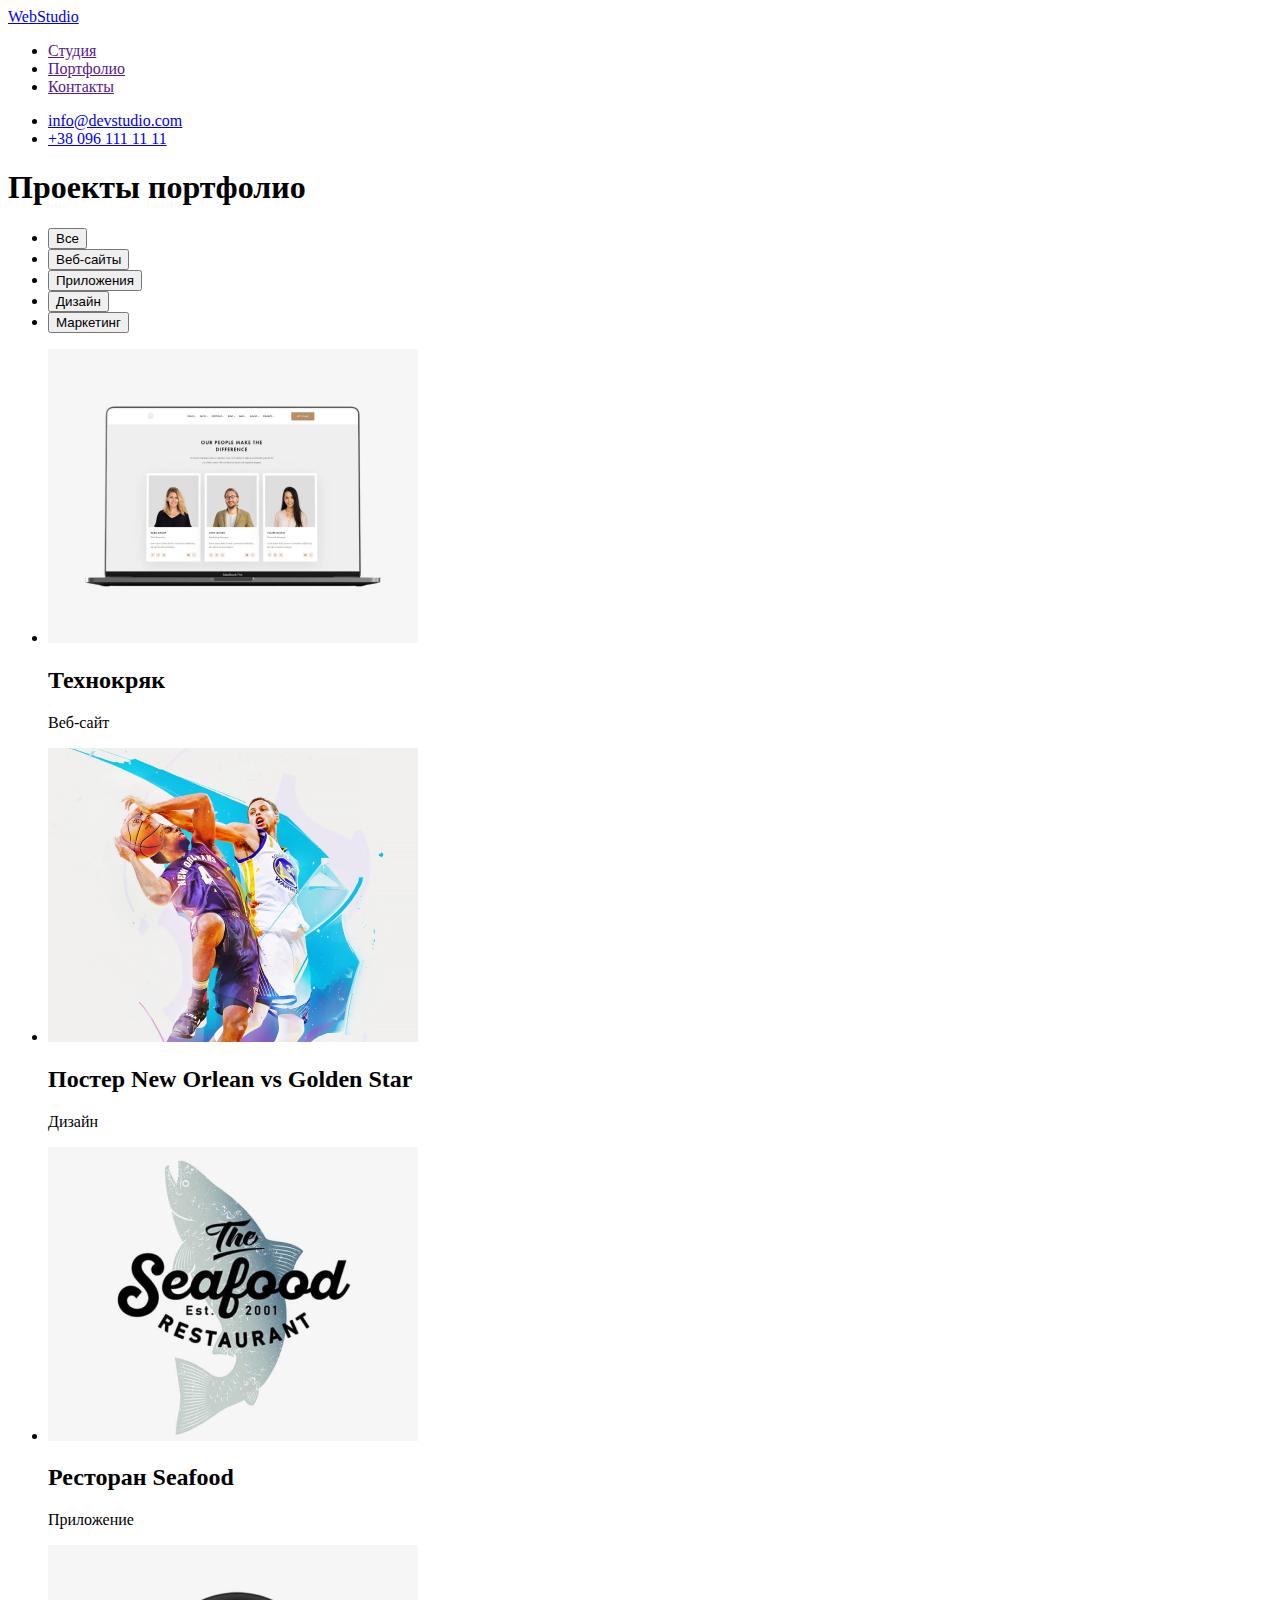
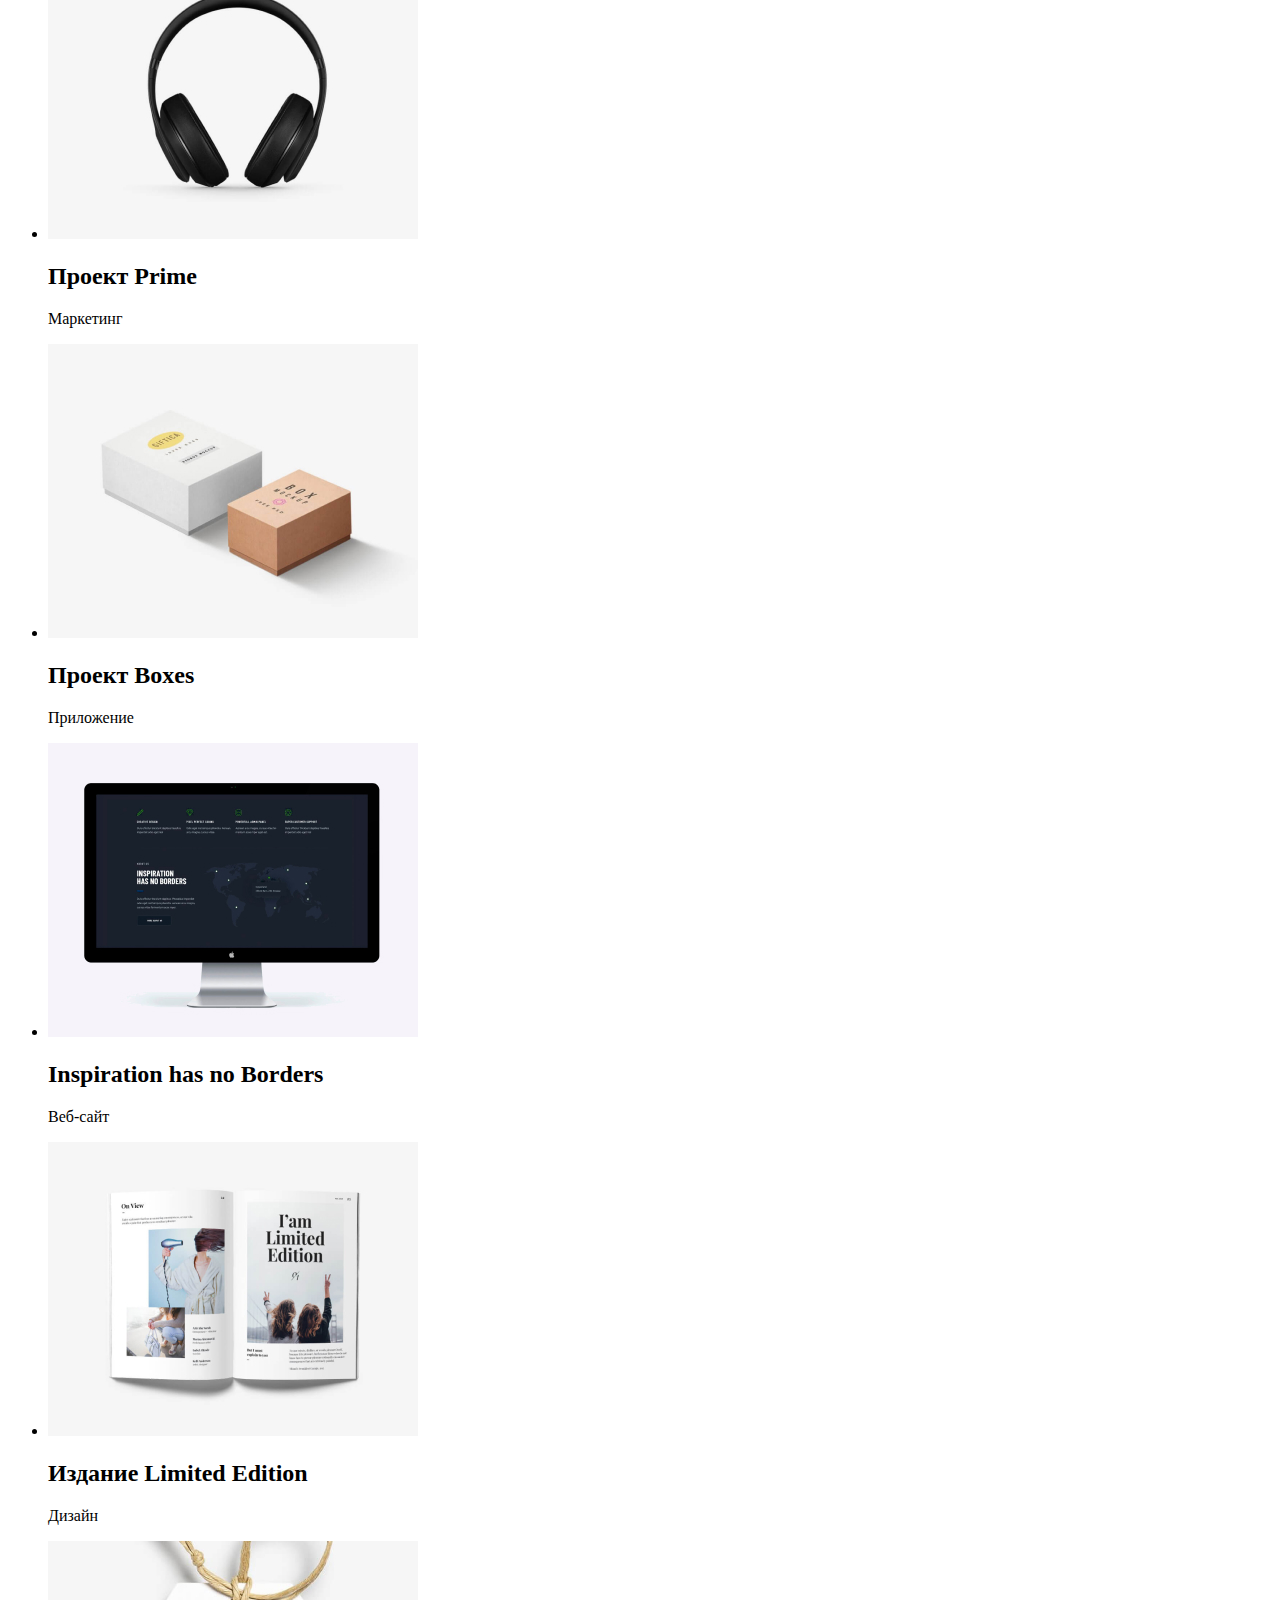
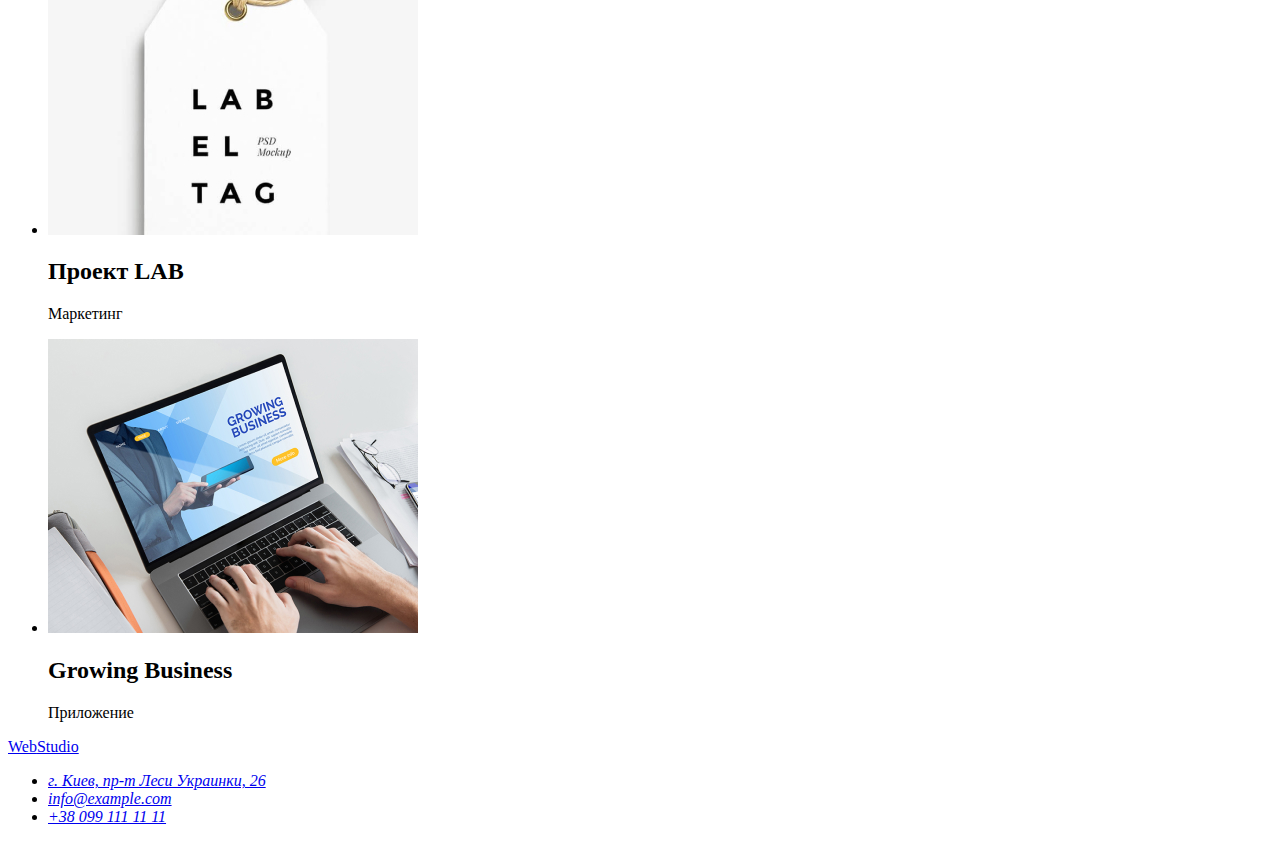
==== portfolio.html @ ee7e07af "summary files" ====
<!DOCTYPE html>
<html lang="ru">
<head>
    <meta charset="UTF-8">
    <meta http-equiv="X-UA-Compatible" content="IE=edge">
    <meta name="viewport" content="width=device-width, initial-scale=1.0">
    <title>Portfolio</title>
</head>
<body>
<header>
    <nav>
        <a href="./index.html" lang="en"> <span>Web</span><span>Studio</span></a>
        <ul>
            <li>
                <a href="">Студия</a>
            </li>
            <li>
                <a href="">Портфолио</a>
            </li>
            <li>
                <a href="">Контакты</a>
            </li>
        </ul>
    </nav>
    <ul>
        <li>
            <a href="mailto:info@devstudio.com">info@devstudio.com</a>
        </li>
        <li>
            <a href="Tel:+380961111111">+38 096 111 11 11</a>
        </li>
    </ul>
</header>
<main>
    <section>
        <h1>Проекты портфолио</h1>
        <ul>
            <li>
                <button class="botton">Все</button>
            </li>
            <li>
                <button class="botton">Веб-сайты</button>
            </li>
            <li>
                <button class="botton">Приложения</button>
            </li>
            <li>
                <button class="botton">Дизайн</button>
            </li>
            <li>
                <button class="botton">Маркетинг</button>
            </li>
        </ul>
        <ul>
            <li>
                <img src="./images_portfolio/tehnokrjak.jpg" alt="технокряк" width="370" height="294"">
                <h2>Технокряк</h2>
                <p>Веб-сайт</p>
            </li>
            <li>
                <img src="./images_portfolio/new_orlean.jpg" alt="постер баскетбол" width="370" height="294"">
                <h2>Постер New Orlean vs Golden Star</h2>
                <p>Дизайн</p>
            </li>
            <li>
                <img src="./images_portfolio/seafood.jpg" alt="ресторан еды" width="370" height="294"">
                <h2>Ресторан Seafood</h2>
                <p>Приложение</p>
            </li>
            <li>
                <img src="./images_portfolio/proect_prime.jpg" alt="наушники" width="370" height="294">
                <h2>Проект Prime</h2>
                <p>Маркетинг</p>
            </li>
            <li>
                <img src="./images_portfolio/two_boxes.jpg" alt="две коробки" width="370" height="294">
                <h2>Проект Boxes</h2>
                <p>Приложение</p>
            </li>
            <li>
                <img src="./images_portfolio/computer.jpg" alt="" width="370" height="294">
                <h2 lang="en">Inspiration has no Borders</h2>
                <p>Веб-сайт</p>
            </li>
            <li>
                <img src="./images_portfolio/magazine.jpg" alt="журнал дизайна" width="370" height="294">
                <h2>Издание Limited Edition</h2>
                <p>Дизайн</p>
            </li>
            <li>
                <img src="./images_portfolio/labeltag.jpg" alt="етикетка" width="370" height="294">
                <h2>Проект LAB</h2>
                <p>Маркетинг</p>
            </li>
            <li>
                <img src="./images_portfolio/leptop.jpg" alt="работа на лептопе" width="370" height="294">
                <h2 lang="en">Growing Business</h2>
                <p>Приложение</p>
            </li>
        </ul>
    </section>
</main>
<footer>
    <a href="./index.html" lang="en"> <span>Web</span><span>Studio</span></a>

    <address>
        <ul>
            <li>
                <a href="https://www.google.com.ua/maps/place/%D0%B1%D1%83%D0%BB%D1%8C%D0%B2%D0%B0%D1%80+%D0%9B%D0%B5%D1%81%D1%96+%D0%A3%D0%BA%D1%80%D0%B0%D1%97%D0%BD%D0%BA%D0%B8,+26,+%D0%9A%D0%B8%D1%97%D0%B2,+02000/@50.4265807,30.5361971,17z/data=!3m1!4b1!4m5!3m4!1s0x40d4cf0e033ecbe9:0x57a4dffefec77da0!8m2!3d50.4265807!4d30.5383859?hl=uk"
                    target="_blank" rel="noopener noreferrer">г. Киев, пр-т Леси Украинки, 26</a>
            </li>
            <li>
                <a href="mailto:info@example.com">info@example.com</a>
            </li>
            <li>
                <a href="tel:+380991111111">+38 099 111 11 11</a>
            </li>
        </ul>
    </address>
</footer>
    
</body>
</html>
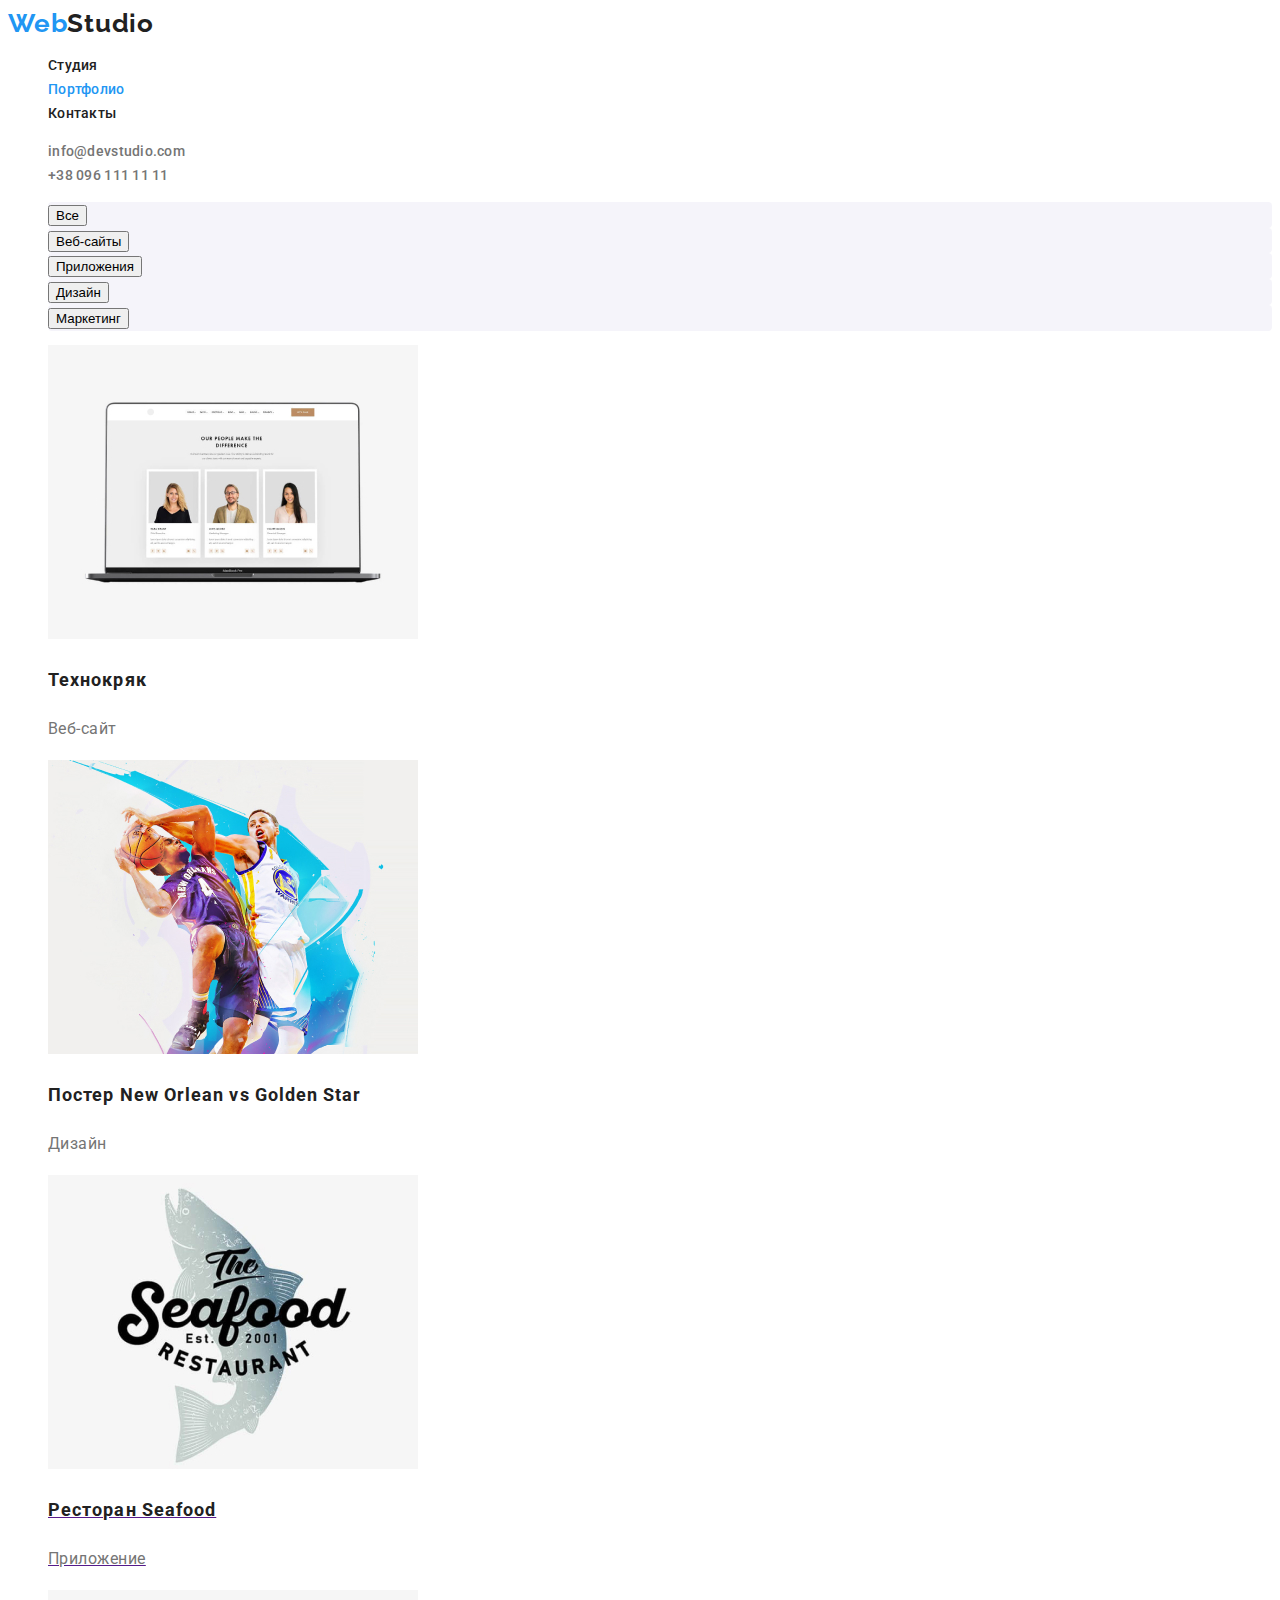
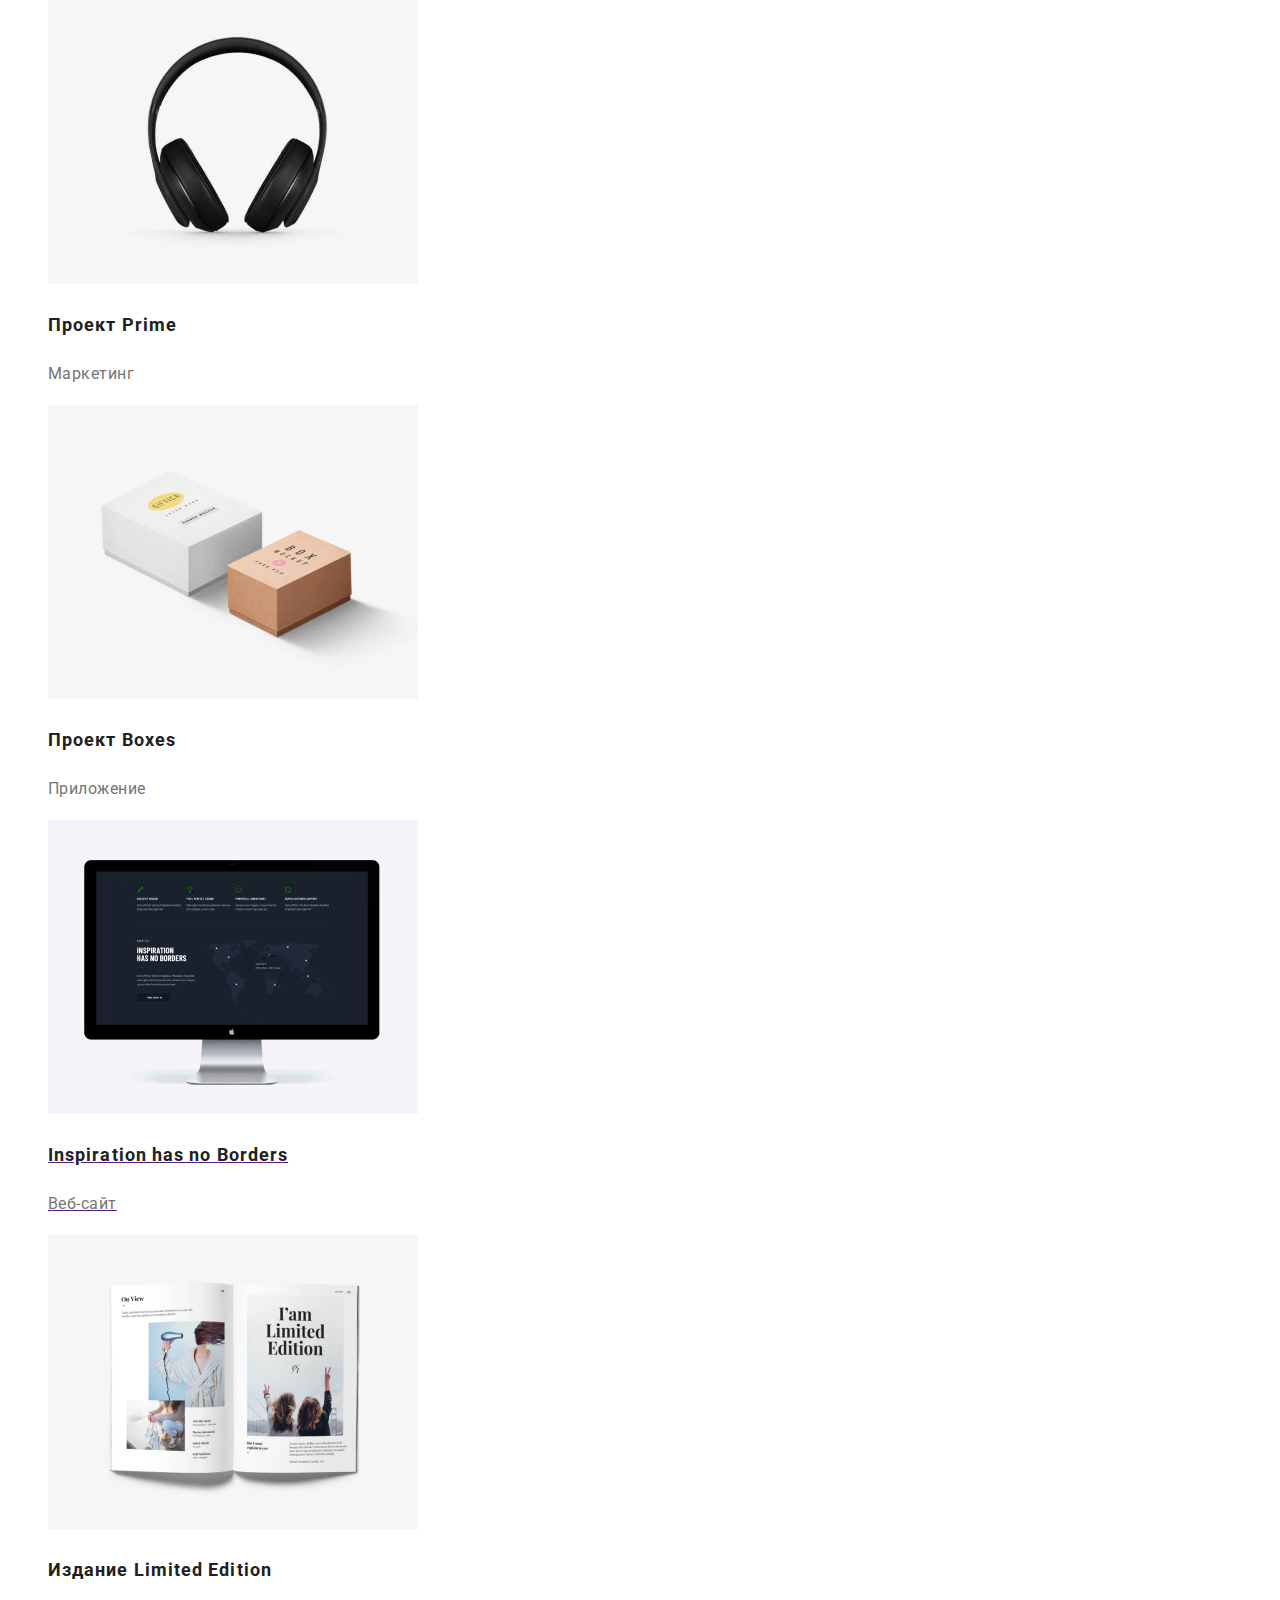
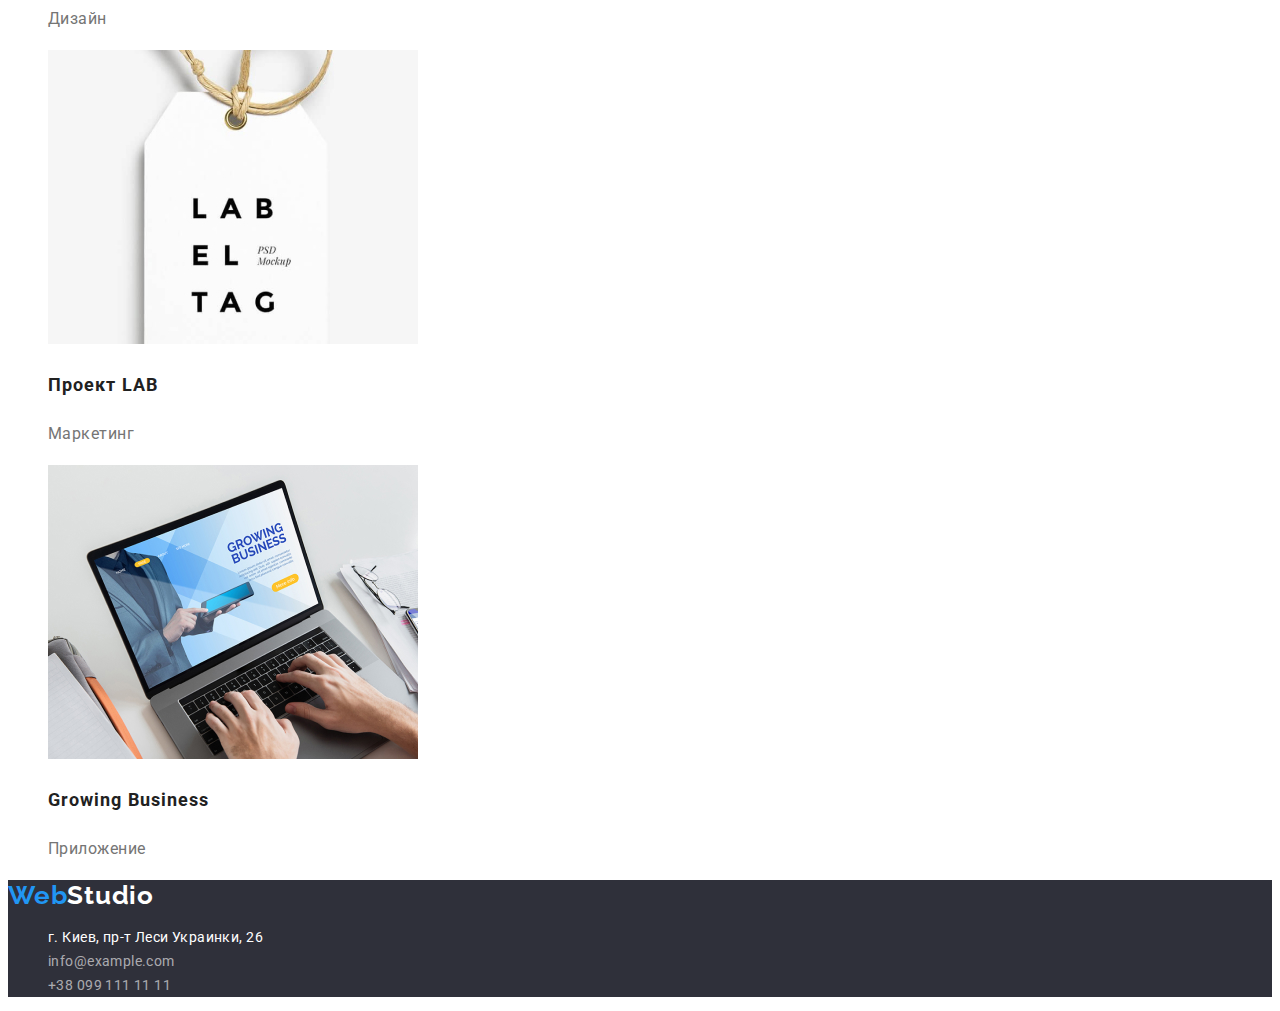
==== commit 9d376e2c: "homework css" ====
--- a/portfolio.html
+++ b/portfolio.html
@@ -5,115 +5,138 @@
     <meta http-equiv="X-UA-Compatible" content="IE=edge">
     <meta name="viewport" content="width=device-width, initial-scale=1.0">
     <title>Portfolio</title>
+    <link rel="preconnect" href="https://fonts.googleapis.com">
+    <link rel="preconnect" href="https://fonts.gstatic.com" crossorigin>
+    <link href="https://fonts.googleapis.com/css2?family=Raleway:wght@700&family=Roboto:wght@400;500;700;900&display=swap"
+        rel="stylesheet">
+    <link rel="stylesheet" href="./css/styles.css"
 </head>
 <body>
-<header>
+<header class="heder">
     <nav>
-        <a href="./index.html" lang="en"> <span>Web</span><span>Studio</span></a>
-        <ul>
+        <a class="heder-logo" href="./index.html" lang="en"> Web<span class="heder-span">Studio</span></a>
+        <ul class="heder-list  list">
             <li>
-                <a href="">Студия</a>
+                <a class="heder-link" href="./index.html">Студия</a>
             </li>
             <li>
-                <a href="">Портфолио</a>
+                <a class="heder-link current" href="">Портфолио</a>
             </li>
             <li>
-                <a href="">Контакты</a>
+                <a class="heder-link" href="">Контакты</a>
             </li>
         </ul>
     </nav>
-    <ul>
+    <ul class="heder-list list">
         <li>
-            <a href="mailto:info@devstudio.com">info@devstudio.com</a>
+            <a class="heder-contact" href="mailto:info@devstudio.com">info@devstudio.com</a>
         </li>
         <li>
-            <a href="Tel:+380961111111">+38 096 111 11 11</a>
+            <a class="heder-contact" href="Tel:+380961111111">+38 096 111 11 11</a>
         </li>
     </ul>
 </header>
 <main>
-    <section>
-        <h1>Проекты портфолио</h1>
-        <ul>
-            <li>
-                <button class="botton">Все</button>
+    <section class="btn">
+        <h1 class="visually-hidden">Проекты портфолио</h1>
+        <ul class="btn-list">
+            <li class="btn-item">
+                <button type="botton">Все</button>
             </li>
-            <li>
-                <button class="botton">Веб-сайты</button>
+            <li class="btn-item">
+                <button type="botton">Веб-сайты</button>
             </li>
-            <li>
-                <button class="botton">Приложения</button>
+            <li class="btn-item">
+                <button type="botton">Приложения</button>
             </li>
-            <li>
-                <button class="botton">Дизайн</button>
+            <li class="btn-item">
+                <button type="botton">Дизайн</button>
             </li>
-            <li>
-                <button class="botton">Маркетинг</button>
+            <li class="btn-item">
+                <button type="botton">Маркетинг</button>
             </li>
         </ul>
-        <ul>
-            <li>
-                <img src="./images_portfolio/tehnokrjak.jpg" alt="технокряк" width="370" height="294"">
-                <h2>Технокряк</h2>
-                <p>Веб-сайт</p>
+        <ul class="portfolio-list list">
+            <li class="portfolio-item">
+                <a class="portfolio-link" href="">
+                <img src="./images_portfolio/tehnokrjak.jpg" alt="технокряк" width="370" height="294">
+                <h2 class="portfolio-title">Технокряк</h2>
+                <p class="portfolio-text" >Веб-сайт</p>
+                </a>
             </li>
-            <li>
-                <img src="./images_portfolio/new_orlean.jpg" alt="постер баскетбол" width="370" height="294"">
-                <h2>Постер New Orlean vs Golden Star</h2>
-                <p>Дизайн</p>
+            <li class="portfolio-item">
+                <a class="portfolio-link" href="">
+                <img src="./images_portfolio/new_orlean.jpg" alt="постер баскетбол" width="370" height="294">
+                <h2 class="portfolio-title">Постер New Orlean vs Golden Star</h2>
+                <p class="portfolio-text" >Дизайн</p>
+                </a>
             </li>
-            <li>
-                <img src="./images_portfolio/seafood.jpg" alt="ресторан еды" width="370" height="294"">
-                <h2>Ресторан Seafood</h2>
-                <p>Приложение</p>
+            <li class="portfolio-item">
+                <a href="">
+                <img src="./images_portfolio/seafood.jpg" alt="ресторан еды" width="370" height="294">
+                <h2 class="portfolio-title">Ресторан Seafood</h2>
+                <p class="portfolio-text" >Приложение</p>
+                </a>
             </li>
-            <li>
+            <li class="portfolio-item">
+                <a class="portfolio-link" href="">
                 <img src="./images_portfolio/proect_prime.jpg" alt="наушники" width="370" height="294">
-                <h2>Проект Prime</h2>
-                <p>Маркетинг</p>
+                <h2 class="portfolio-title">Проект Prime</h2>
+                <p class="portfolio-text" >Маркетинг</p>
+                </a>
             </li>
-            <li>
+            <li class="portfolio-item">
+                <a class="portfolio-link" href="">
                 <img src="./images_portfolio/two_boxes.jpg" alt="две коробки" width="370" height="294">
-                <h2>Проект Boxes</h2>
-                <p>Приложение</p>
+                <h2 class="portfolio-title">Проект Boxes</h2>
+                <p class="portfolio-text" >Приложение</p>
+                </a>
             </li>
-            <li>
-                <img src="./images_portfolio/computer.jpg" alt="" width="370" height="294">
-                <h2 lang="en">Inspiration has no Borders</h2>
-                <p>Веб-сайт</p>
+            <li class="portfolio-item">
+                <a href="">
+                <img src="./images_portfolio/computer.jpg" alt="фото компютера" width="370" height="294">
+                <h2  class="portfolio-title" lang="en">Inspiration has no Borders</h2>
+                <p class="portfolio-text" >Веб-сайт</p>
+                </a>
             </li>
-            <li>
+            <li class="portfolio-item">
+                <a class="portfolio-link" href="">
                 <img src="./images_portfolio/magazine.jpg" alt="журнал дизайна" width="370" height="294">
-                <h2>Издание Limited Edition</h2>
-                <p>Дизайн</p>
+                <h2 class="portfolio-title" >Издание Limited Edition</h2>
+                <p class="portfolio-text" >Дизайн</p>
+                </a>
             </li>
-            <li>
+            <li class="portfolio-item">
+                <a class="portfolio-link" href="">
                 <img src="./images_portfolio/labeltag.jpg" alt="етикетка" width="370" height="294">
-                <h2>Проект LAB</h2>
-                <p>Маркетинг</p>
+                <h2 class="portfolio-title">Проект LAB</h2>
+                <p class="portfolio-text" >Маркетинг</p>
+                </a>
             </li>
-            <li>
+            <li class="portfolio-item">
+                <a class="portfolio-link" href="">
                 <img src="./images_portfolio/leptop.jpg" alt="работа на лептопе" width="370" height="294">
-                <h2 lang="en">Growing Business</h2>
-                <p>Приложение</p>
+                <h2  class="portfolio-title" lang="en">Growing Business</h2>
+                <p class="portfolio-text" >Приложение</p>
+                </a>
             </li>
         </ul>
     </section>
 </main>
-<footer>
-    <a href="./index.html" lang="en"> <span>Web</span><span>Studio</span></a>
-
+<footer class="footer">
+    <a class="footer-logo link" href="./index.html" lang="en"> Web<span class="footer-span">Studio</span></a>
     <address>
-        <ul>
-            <li>
-                <a href="https://www.google.com.ua/maps/place/%D0%B1%D1%83%D0%BB%D1%8C%D0%B2%D0%B0%D1%80+%D0%9B%D0%B5%D1%81%D1%96+%D0%A3%D0%BA%D1%80%D0%B0%D1%97%D0%BD%D0%BA%D0%B8,+26,+%D0%9A%D0%B8%D1%97%D0%B2,+02000/@50.4265807,30.5361971,17z/data=!3m1!4b1!4m5!3m4!1s0x40d4cf0e033ecbe9:0x57a4dffefec77da0!8m2!3d50.4265807!4d30.5383859?hl=uk"
+        <ul class="footer-list list">
+            <li class="footer-item">
+                <a class="footer-link link"
+                    href="https://www.google.com.ua/maps/place/%D0%B1%D1%83%D0%BB%D1%8C%D0%B2%D0%B0%D1%80+%D0%9B%D0%B5%D1%81%D1%96+%D0%A3%D0%BA%D1%80%D0%B0%D1%97%D0%BD%D0%BA%D0%B8,+26,+%D0%9A%D0%B8%D1%97%D0%B2,+02000/@50.4265807,30.5361971,17z/data=!3m1!4b1!4m5!3m4!1s0x40d4cf0e033ecbe9:0x57a4dffefec77da0!8m2!3d50.4265807!4d30.5383859?hl=uk"
                     target="_blank" rel="noopener noreferrer">г. Киев, пр-т Леси Украинки, 26</a>
             </li>
-            <li>
-                <a href="mailto:info@example.com">info@example.com</a>
+            <li class="footer-item">
+                <a class="footer-contact link" href="mailto:info@example.com">info@example.com</a>
             </li>
-            <li>
-                <a href="tel:+380991111111">+38 099 111 11 11</a>
+            <li class="footer-item">
+                <a class="footer-contact link" href="tel:+380991111111">+38 099 111 11 11</a>
             </li>
         </ul>
     </address>
--- a/css/styles.css
+++ b/css/styles.css
@@ -0,0 +1,215 @@
+body {
+  color: #757575;
+  background-color: #fff;
+  font-family: "Roboto", sans-serif;
+  font-weight: 400;
+  font-size: 14px;
+  line-height: 1.71;
+}
+
+:root {
+  --primary-color: #757575;
+  --secondary-color: #212121;
+  --hero-color: #ffffff;
+  --accent-color: #2196f3;
+  --primary-background-color: #2f303a;
+}
+.list {
+  list-style: none;
+}
+.visually-hidden {
+  position: fixed;
+  transform: scale(0);
+}
+
+/*=================Heder=============*/
+.heder-logo {
+  font-family: "Raleway", sans-seri;
+  font-weight: 700;
+  font-size: 26px;
+  line-height: 1.19;
+  letter-spacing: 0.03em;
+  color: var(--accent-color);
+  text-decoration: none;
+}
+
+.heder-span {
+  color: var(--secondary-color);
+}
+
+.heder-link {
+  font-weight: 500;
+  font-size: 14px;
+  line-height: 1.33;
+  letter-spacing: 0.02em;
+  color: var(--secondary-color);
+  text-decoration: none;
+}
+.heder-contact {
+  font-weight: 500;
+  font-size: 14px;
+  line-height: 1.33;
+  letter-spacing: 0.02em;
+  color: var(--primary-color);
+  text-decoration: none;
+}
+.heder {
+  background-color: var(--hero-color);
+  cursor: pointer;
+}
+.heder-list .heder-link.current {
+  color: var(--accent-color);
+}
+.heder-list :hover,
+.heder-list :focus,
+.heder.link :hover,
+.heder-link :focus {
+  color: var(--accent-color);
+}
+
+/*=============hero============*/
+.hero {
+  background-color: var(--primary-background-color);
+}
+.hero-title {
+  font-weight: 900;
+  font-size: 44px;
+  line-height: 1.36;
+  text-align: center;
+  letter-spacing: 0.06em;
+  text-transform: uppercase;
+  color: var(--hero-color);
+}
+.hero-btn {
+  font-family: "Raleway", sans-seri;
+  font-weight: 700;
+  font-size: 16px;
+  line-height: 1.88;
+  align-items: center;
+  letter-spacing: 0.06em;
+  color: var(--hero-color);
+  cursor: pointer;
+  background-color: var(--accent-color);
+}
+
+/*=============strategy=============*/
+.strategy-title {
+  font-weight: 700;
+  font-size: 14px;
+  line-height: 1.14;
+  letter-spacing: 0.03em;
+  text-transform: uppercase;
+  color: var(--secondary-color);
+}
+.strategy-text {
+  font-weight: 400;
+  font-size: 14px;
+  line-height: 1.71;
+  letter-spacing: 0.03em;
+  color: var(--primary-color);
+}
+/*=============about===========*/
+.about-title {
+  font-weight: 700;
+  font-size: 36px;
+  line-height: 1.17;
+  text-align: center;
+  letter-spacing: 0.03em;
+  color: var(--secondary-color);
+}
+/*======================staff=========*/
+.staff-pretitle {
+  font-weight: 700;
+  font-size: 36px;
+  line-height: 1.17;
+  text-align: center;
+  letter-spacing: 0.03em;
+  color: var(--secondary-color);
+}
+.staff-title {
+  font-weight: 500;
+  font-size: 16px;
+  line-height: 1.18;
+  letter-spacing: 0.03em;
+  color: var(--secondary-color);
+}
+.staff-text {
+  font-weight: 400;
+  font-size: 16px;
+  line-height: 1.18;
+  letter-spacing: 0.03em;
+  color: var(--primary-color);
+}
+/*==============footer==========*/
+.footer-logo {
+  font-family: "Raleway", sans-seri;
+  font-weight: 700;
+  font-size: 26px;
+  line-height: 1.19;
+  letter-spacing: 0.03em;
+  color: var(--accent-color);
+  text-decoration: none;
+}
+.footer-span {
+  color: var(--hero-color);
+}
+
+.footer {
+  background-color: var(--primary-background-color);
+  text-decoration: none;
+}
+.footer-link {
+  font-weight: 400;
+  font-size: 14px;
+  line-height: 1.71;
+  letter-spacing: 0.03em;
+  color: var(--hero-color);
+  text-decoration: none;
+  font-style: normal;
+}
+
+.footer-contact {
+  font-weight: 400;
+  font-size: 14px;
+  line-height: 1.71;
+  letter-spacing: 0.03em;
+  color: rgba(255, 255, 255, 0.6);
+  text-decoration: none;
+  font-style: normal;
+}
+/*==============portfolio==========*/
+.btn-item {
+  font-family: "Roboto", sans-serif;
+  font-weight: 500;
+  font-size: 16px;
+  line-height: 1.62;
+  letter-spacing: 0.03em;
+  background: #f5f4fa;
+  border-radius: 4px;
+  list-style: none;
+  cursor: pointer;
+}
+.btn-item :hover,
+.btn-item :focus {
+  color: var(--hero-color);
+  background-color: var(--accent-color);
+  border-radius: 4px;
+}
+.portfolio-title {
+  font-weight: 700;
+  font-size: 18px;
+  line-height: 2;
+  letter-spacing: 0.06em;
+  color: var(--secondary-color);
+}
+.portfolio-text {
+  font-weight: 400;
+  font-size: 16px;
+  line-height: 1.88;
+  letter-spacing: 0.03em;
+  color: var(--primary-color);
+}
+.portfolio-link {
+  text-decoration: none;
+  list-style: none;
+}
